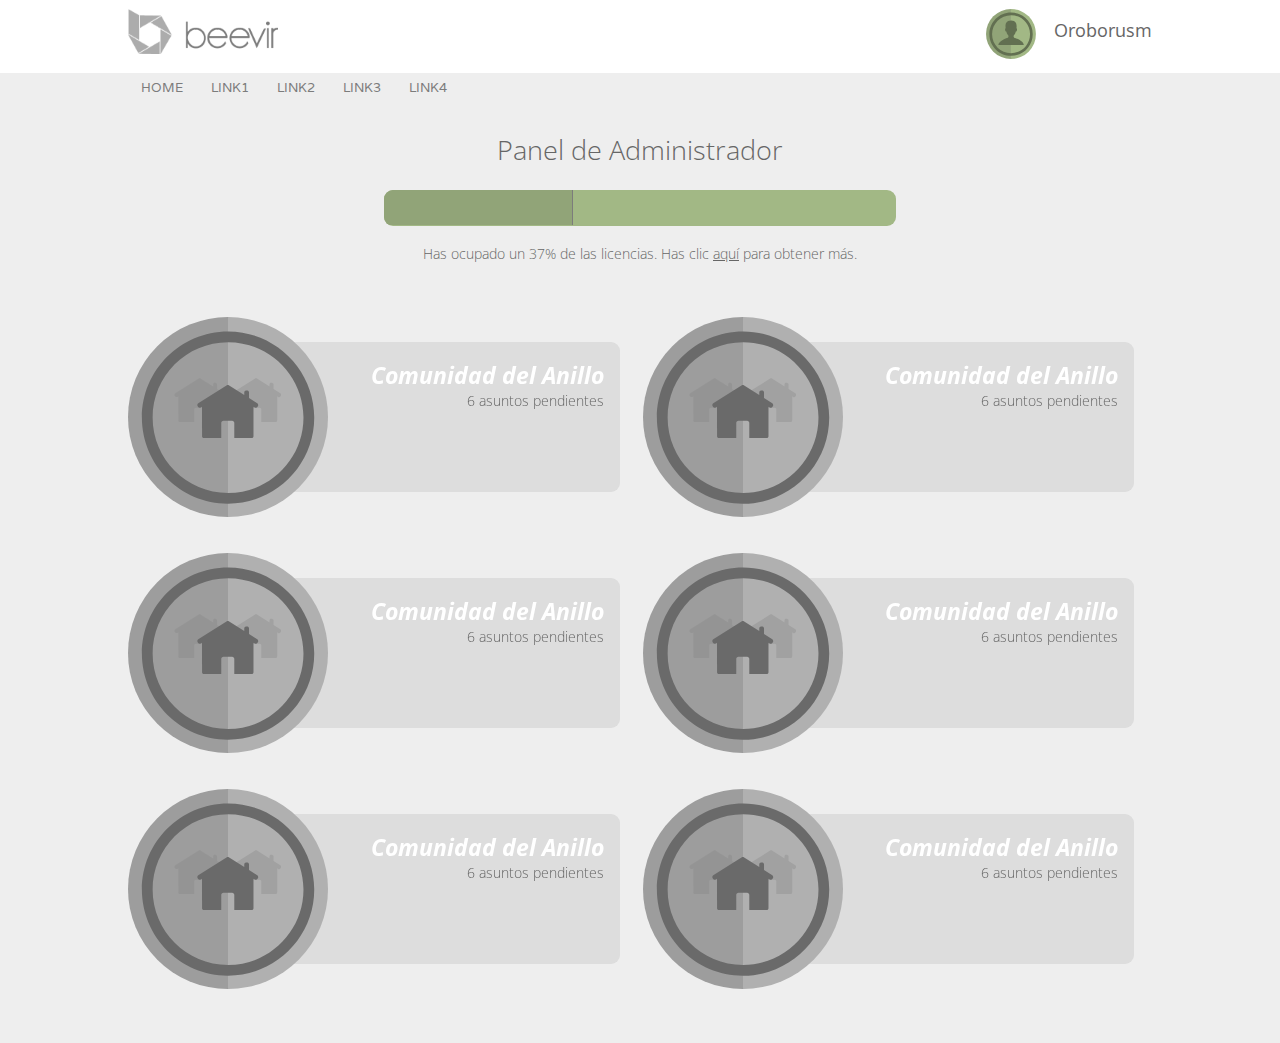
==== index_comunidades.html @ 67fa1a55 "maqueta de lista de comunidades" ====
<!doctype html>
<html lang="en">
<head>
	<meta charset="UTF-8">
	<title>Lista de Comunidades</title>
	<link rel="stylesheet" href="css/normalize.css">
	<link rel="stylesheet" href="css/estilos.css">
	<link rel="stylesheet" href="css/jquery-ui.css">


	<link href='http://fonts.googleapis.com/css?family=Open+Sans:300italic,400,300,600' rel='stylesheet' type='text/css'>
	<link href='http://fonts.googleapis.com/css?family=Varela' rel='stylesheet' type='text/css'>
</head>
<body>
	<header>
		<div class="contHeader">
			<div class="logo">
				<figure>
					<img src="img/logo.png" alt="">
				</figure>
			</div>
			<div class="avatar">
				<a href="#">
					<figure>
						<img src="img/avatar.svg" alt="">
					</figure>
					<div class="nombre">
						<span>Oroborusm</span>
					</div>
				</a>
			</div>
		</div>
	</header>
	<nav class="listas">
		<ul>
			<a href="#"><li>home</li></a>
			<a href="#"><li>link1</li></a>
			<a href="#"><li>link2</li></a>
			<a href="#"><li>link3</li></a>
			<a href="#"><li>link4</li></a>
		</ul>
	</nav>
	<h2>Panel de Administrador</h2>
	<div id="progressbar" class="progressbar"></div>
	<p>Has ocupado un 37% de las licencias. Has clic <a href="#">aquí</a> para obtener más.</p>

	<section>
		<article>
			<a href="#">
				<figure>
					<div class="comunidad">
						<img  src="img/comunidadgris.svg" alt="">
					</div>
					<figcaption class="comuNombre">
						<h2>Comunidad del Anillo</h2>
						<p class="mensajes">Tienes 6 mensajes</p>
						<p class="asuntos">6 asuntos pendientes</p>
					</figcaption>
				</figure>
			</a>
		</article>

		<article>
			<a href="#">
				<figure>
					<div class="comunidad">
						<img  src="img/comunidadgris.svg" alt="">
					</div>
					<figcaption class="comuNombre">
						<h2>Comunidad del Anillo</h2>
						<p class="mensajes">Tienes 6 mensajes</p>
						<p class="asuntos">6 asuntos pendientes</p>
					</figcaption>
				</figure>
			</a>
		</article>

		<article>
			<a href="#">
				<figure>
					<div class="comunidad">
						<img  src="img/comunidadgris.svg" alt="">
					</div>
					<figcaption class="comuNombre">
						<h2>Comunidad del Anillo</h2>
						<p class="mensajes">Tienes 6 mensajes</p>
						<p class="asuntos">6 asuntos pendientes</p>
					</figcaption>
				</figure>
			</a>
		</article>

		<article>
			<a href="#">
				<figure>
					<div class="comunidad">
						<img  src="img/comunidadgris.svg" alt="">
					</div>
					<figcaption class="comuNombre">
						<h2>Comunidad del Anillo</h2>
						<p class="mensajes">Tienes 6 mensajes</p>
						<p class="asuntos">6 asuntos pendientes</p>
					</figcaption>
				</figure>
			</a>
		</article>

		<article>
			<a href="#">
				<figure>
					<div class="comunidad">
						<img  src="img/comunidadgris.svg" alt="">
					</div>
					<figcaption class="comuNombre">
						<h2>Comunidad del Anillo</h2>
						<p class="mensajes">Tienes 6 mensajes</p>
						<p class="asuntos">6 asuntos pendientes</p>
					</figcaption>
				</figure>
			</a>
		</article>

		<article>
			<a href="#">
				<figure>
					<div class="comunidad">
						<img  src="img/comunidadgris.svg" alt="">
					</div>
					<figcaption class="comuNombre">
						<h2>Comunidad del Anillo</h2>
						<p class="mensajes">Tienes 6 mensajes</p>
						<p class="asuntos">6 asuntos pendientes</p>
					</figcaption>
				</figure>
			</a>
		</article>

	</section>
<script src="http://ajax.googleapis.com/ajax/libs/jquery/1.7.1/jquery.min.js"></script>
<script type="text/javascript" src="js/miscript.js"></script>
<script type="text/javascript" src="js/jquery-ui.js"></script>


<script>
	$(function() {
		$( "#progressbar" ).progressbar({
			value: 37
		});
	});
</script>
</body>
</html>
---- css/estilos.css ----
body{background:#eee;font-family:'Open Sans',sans-serif;font-size:18px;}body a{color:#666}body h1,body h2,body h3,body h4{color:#666;font-weight:300;text-align:center}body p{color:#666;font-weight:300;text-align:center;font-size:.8em}body header{background:#fff;overflow:hidden;position:relative;width:100%;}body header .contHeader{display:block;margin:0 auto;width:80%;}body header .contHeader .avatar{float:right;}body header .contHeader .avatar a figure{background:#fff;float:left;padding:.5em 0;}body header .contHeader .avatar a figure img{-webkit-border-radius:50%;border-radius:50%;margin:0;width:50px}body header .contHeader .avatar a .nombre{float:left;margin-left:1em;position:relative;top:1em;}body header .contHeader .avatar a .nombre span{color:#666}body header .contHeader .logo{float:left;}body header .contHeader .logo figure{padding:.5em 0;}body header .contHeader .logo figure img{margin:0;filter:grayscale(1);-webkit-transition:0.5s;-moz-transition:0.5s;-o-transition:0.5s;-ms-transition:0.5s;transition:0.5s;-webkit-filter:grayscale(1);width:150px;}body header .contHeader .logo figure img:hover{filter:grayscale(0);-webkit-filter:grayscale(0)}body nav{display:block;font-size:.7em;font-weight:700;margin:0 auto;position:relative;width:80%;}body nav ul{border-bottom:3px solid transparent;margin:0 auto;padding:0;}body nav ul a{color:inherit;margin:0 1em;text-decoration:none;padding:1em 0;}body nav ul a:hover li{border-bottom:3px solid #95c11f}body nav ul a li{border-bottom:3px solid transparent;color:#7c7c7c;display:inline-block;font-family:'Varela',sans-serif;font-weight:300;padding:.5em 0;text-align:center;text-transform:uppercase}body section{display:block;margin:2em auto;position:relative;width:80%;}body section article{display:inline-block;margin:1em 0;padding:0;position:relative;width:48%;}body section article:nth-child(even){margin-left:1em}body section article a{-webkit-filter:grayscale(1);filter:grayscale(1);}body section article a:hover{-webkit-filter:grayscale(0);filter:grayscale(0)}body section article a figure .comunidad{background:-webkit-linear-gradient(right, #a2b885 50%, #91a478 50%);background:-moz-linear-gradient(right, #a2b885 50%, #91a478 50%);background:-o-linear-gradient(right, #a2b885 50%, #91a478 50%);background:-ms-linear-gradient(right, #a2b885 50%, #91a478 50%);background:linear-gradient(to left, #a2b885 50%, #91a478 50%);-webkit-border-radius:50%;border-radius:50%;height:200px;width:200px;z-index:10;}body section article a figure .comunidad img{width:100%}body section article a figure .comuNombre{background:#d4e4ae;-webkit-border-radius:.5em;border-radius:.5em;right:0;height:150px;position:absolute;top:25px;width:90%;z-index:-10;}body section article a figure .comuNombre h2{color:#fff;font-size:1.3em;font-style:italic;font-weight:700;margin:.7em 16px 0 0;text-align:right}body section article a figure .comuNombre p{color:#666;margin:0 16px 0 0;text-align:right}body .progressbar{background:#a2b885;-webkit-border-radius:.5em;border-radius:.5em;display:block;margin:1em auto;width:40%;}body .progressbar .ui-progressbar-value{background:#91a478;border-right:1px solid #7c7c7c}@media (max-width: 1200px){body section article a figure .comunidad{height:150px;width:150px}}@media (max-width: 1000px){body section article{width:100%;}body section article:nth-child(even){margin-left:0}}
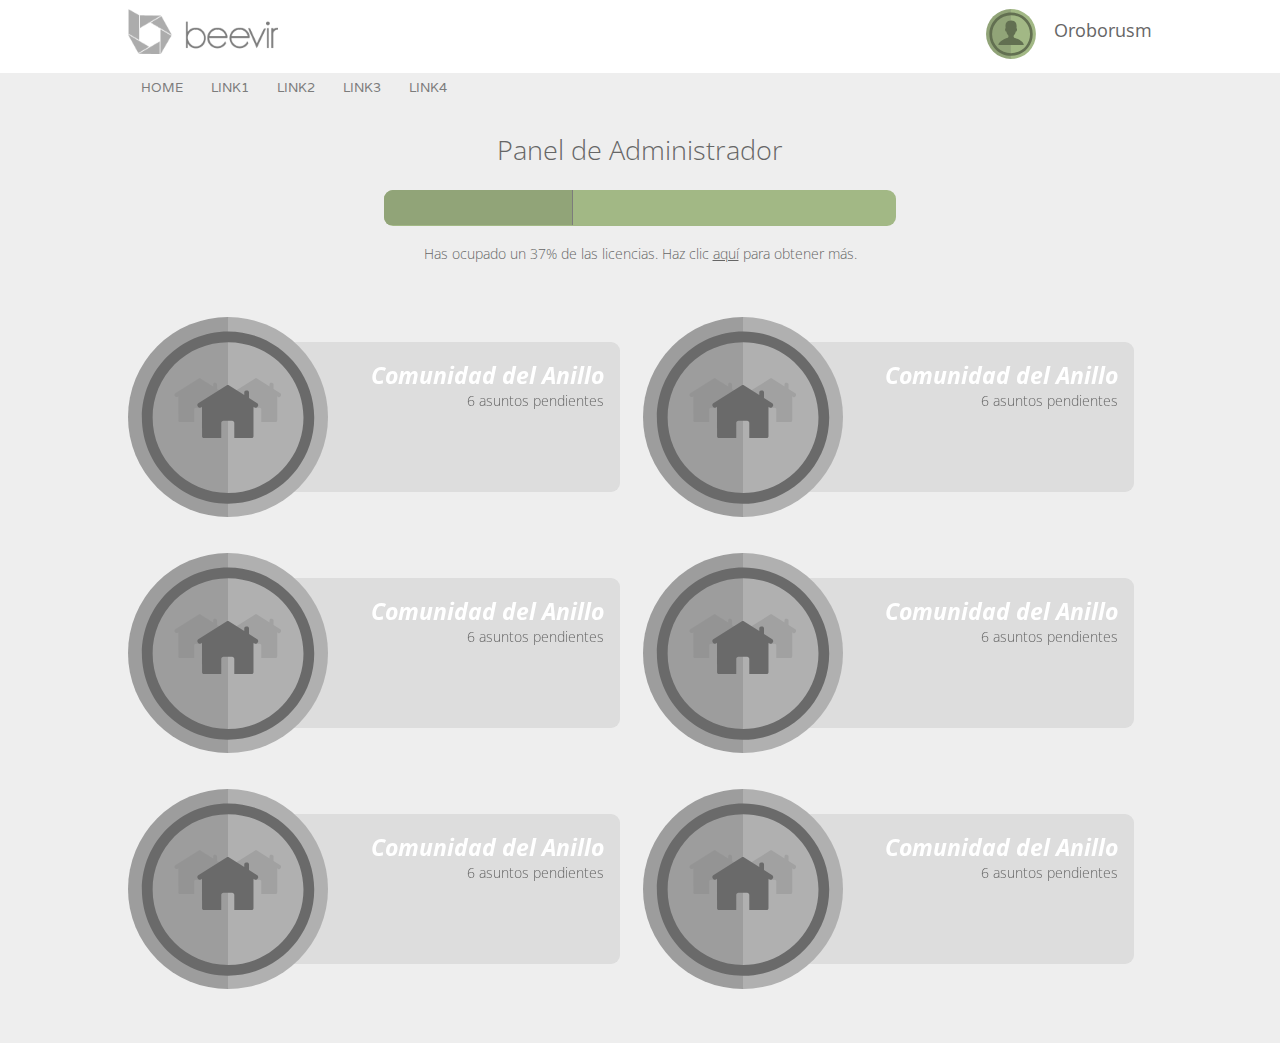
==== commit a4e81809: "cambios maqueta de lista de comunidades" ====
--- a/index_comunidades.html
+++ b/index_comunidades.html
@@ -42,7 +42,7 @@
 	</nav>
 	<h2>Panel de Administrador</h2>
 	<div id="progressbar" class="progressbar"></div>
-	<p>Has ocupado un 37% de las licencias. Has clic <a href="#">aquí</a> para obtener más.</p>
+	<p>Has ocupado un 37% de las licencias. Haz clic <a href="#">aquí</a> para obtener más.</p>
 
 	<section>
 		<article>
